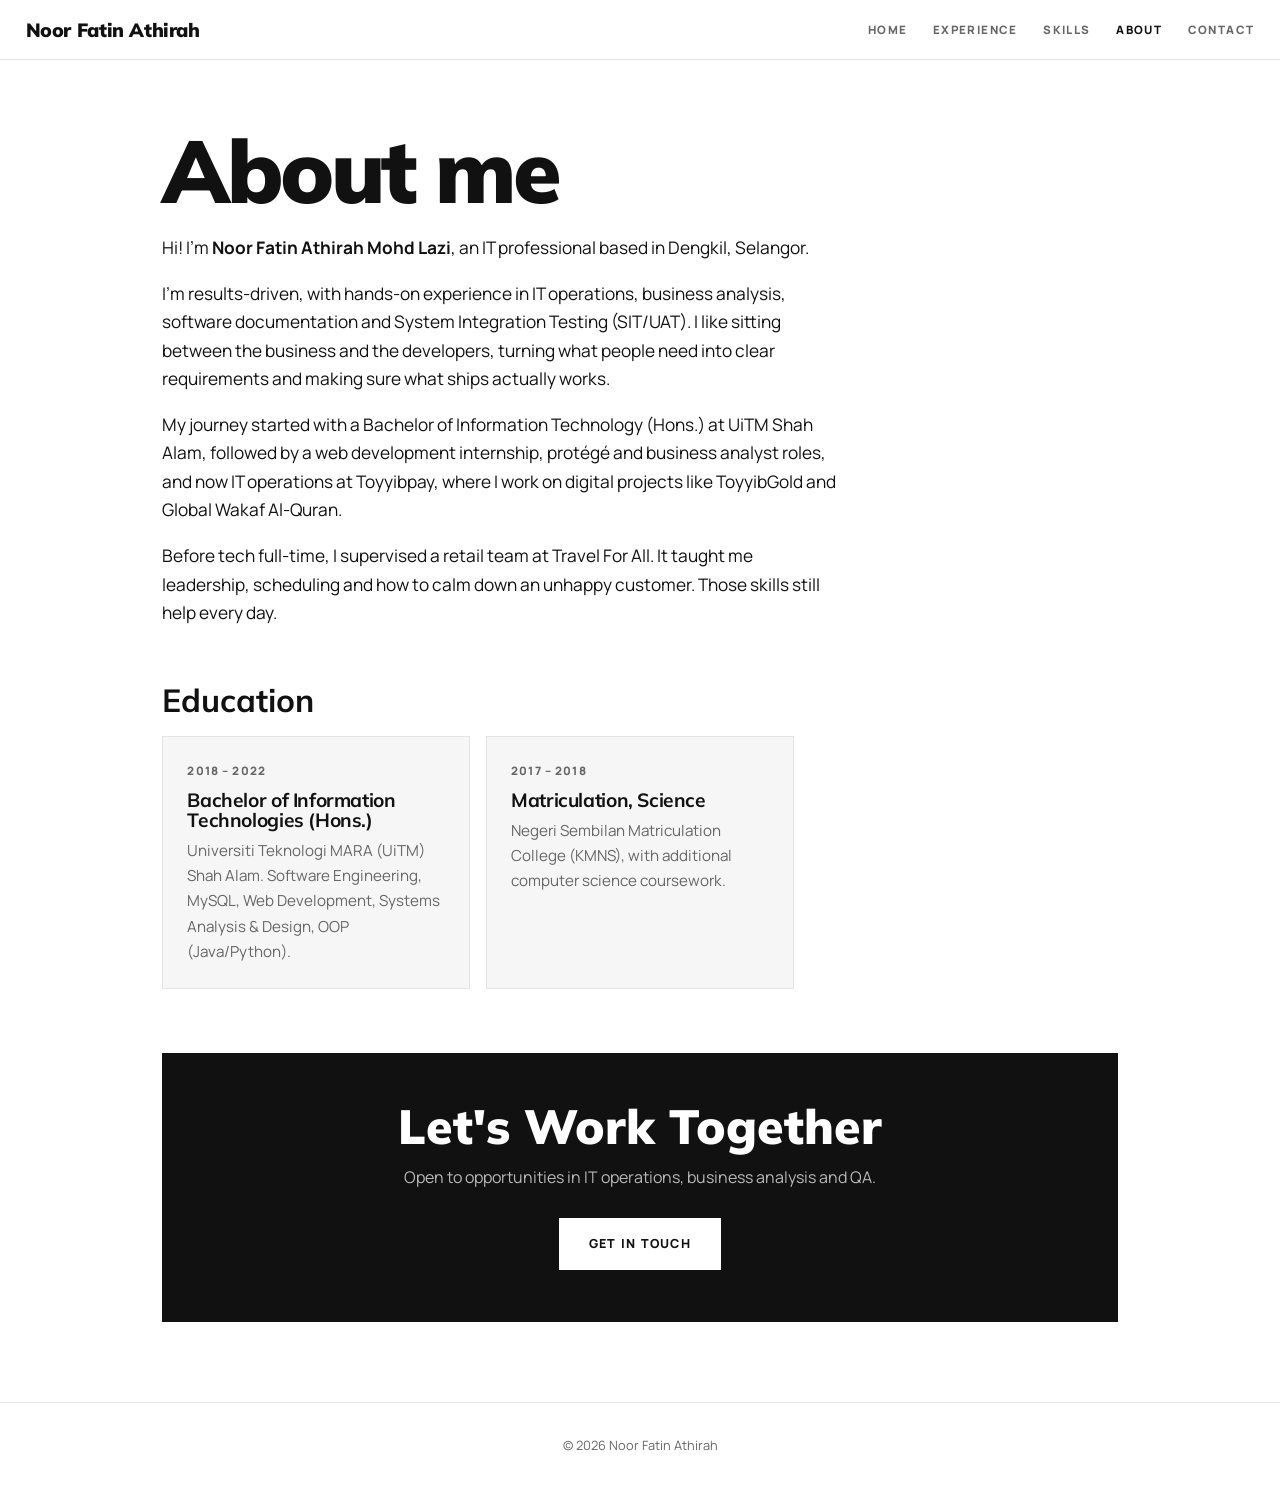
==== about.html @ 557c2734 "Redesign portfolio from resume, Najicode-inspired minimal layout Co-Authored-By: Claude Sonnet 5.5 <" ====
<!doctype html>
<html lang="en">
<head>
  <meta charset="utf-8">
  <meta name="viewport" content="width=device-width, initial-scale=1">
  <title>About — Noor Fatin Athirah</title>
  <link rel="preconnect" href="https://fonts.googleapis.com">
  <link rel="preconnect" href="https://fonts.gstatic.com" crossorigin>
  <link href="https://fonts.googleapis.com/css2?family=Manrope:wght@400;600;800&family=Mulish:wght@900&display=swap" rel="stylesheet">
  <link rel="stylesheet" href="style.css">
</head>
<body>
  <header class="bar">
    <a class="brand" href="index.html">Noor Fatin Athirah</a>
    <nav><a href="index.html">Home</a><a href="experience.html">Experience</a><a href="skills.html">Skills</a><a class="on" href="about.html">About</a><a href="contact.html">Contact</a></nav>
  </header>
  <main class="wrap">
    <h1>About me</h1>
    <div class="prose">
      <p>Hi! I'm <strong>Noor Fatin Athirah Mohd Lazi</strong>, an IT professional based in Dengkil, Selangor.</p>
      <p>I'm results-driven, with hands-on experience in IT operations, business analysis, software documentation and System Integration Testing (SIT/UAT). I like sitting between the business and the developers, turning what people need into clear requirements and making sure what ships actually works.</p>
      <p>My journey started with a Bachelor of Information Technology (Hons.) at UiTM Shah Alam, followed by a web development internship, protégé and business analyst roles, and now IT operations at Toyyibpay, where I work on digital projects like ToyyibGold and Global Wakaf Al-Quran.</p>
      <p>Before tech full-time, I supervised a retail team at Travel For All. It taught me leadership, scheduling and how to calm down an unhappy customer. Those skills still help every day.</p>
    </div>

    <h2 style="margin:3.5rem 0 1.2rem;font-size:2rem;">Education</h2>
    <div class="grid">
      <article class="card"><div class="meta">2018 – 2022</div><h3>Bachelor of Information Technologies (Hons.)</h3><p>Universiti Teknologi MARA (UiTM) Shah Alam. Software Engineering, MySQL, Web Development, Systems Analysis &amp; Design, OOP (Java/Python).</p></article>
      <article class="card"><div class="meta">2017 – 2018</div><h3>Matriculation, Science</h3><p>Negeri Sembilan Matriculation College (KMNS), with additional computer science coursework.</p></article>
    </div>

    <section class="cta">
      <h2>Let's Work Together</h2>
      <p>Open to opportunities in IT operations, business analysis and QA.</p>
      <a class="btn solid" href="contact.html">Get in touch</a>
    </section>
  </main>
  <footer>© <span id="y"></span> Noor Fatin Athirah</footer>
  <script src="script.js"></script>
</body>
</html>
---- style.css ----
:root { --bg:#fff; --fg:#111; --muted:#666; --line:#e4e4e4; --card:#f6f6f6; }
@media (prefers-color-scheme: dark) {
  :root { --bg:#0b0b0b; --fg:#f2f2f2; --muted:#9a9a9a; --line:#262626; --card:#151515; }
}
* { box-sizing:border-box; }
html { scroll-behavior:smooth; }
body { margin:0; background:var(--bg); color:var(--fg); font-family:Manrope,system-ui,sans-serif; line-height:1.65; }
a { color:inherit; }
h1,h2,h3 { font-family:Mulish,Manrope,sans-serif; line-height:1.05; margin:0; }

/* ---------- Home ---------- */
.home { min-height:100vh; display:grid; place-items:center; position:relative; overflow:hidden; }
.corner { position:fixed; font-size:.72rem; font-weight:800; letter-spacing:.12em; text-transform:uppercase; text-decoration:none; padding:1.4rem 1.6rem; z-index:5; }
.corner:hover { text-decoration:underline; text-underline-offset:4px; }
.tl { top:0; left:0; } .tr { top:0; right:0; } .bl { bottom:0; left:0; } .br { bottom:0; right:0; }
.name { display:flex; justify-content:space-between; align-items:center; width:min(96vw,1400px); font-size:clamp(2.8rem,10.5vw,9rem); font-weight:900; letter-spacing:-.04em; position:relative; }
.name span { position:relative; z-index:1; }
.portrait { position:absolute; left:50%; top:50%; transform:translate(-50%,-50%); width:clamp(120px,22vw,300px); aspect-ratio:4/3.3; z-index:2;
  background:#bdbdbd url("photo.jpg") center/cover; filter:grayscale(1) contrast(1.05); display:grid; place-items:center; color:#fff; font:900 3rem Mulish,sans-serif; transition:transform .5s; }
.name:hover .portrait { transform:translate(-50%,-50%) scale(1.06); }
.tag { position:absolute; bottom:22vh; width:100%; text-align:center; color:var(--muted); font-size:.95rem; }

/* ---------- Inner pages ---------- */
.bar { position:sticky; top:0; z-index:10; display:flex; justify-content:space-between; align-items:center; padding:1.1rem 1.6rem; background:var(--bg); border-bottom:1px solid var(--line); }
.brand { font:900 1.2rem Mulish,sans-serif; text-decoration:none; letter-spacing:-.02em; }
.bar nav { display:flex; gap:1.6rem; }
.bar nav a { font-size:.72rem; font-weight:800; letter-spacing:.12em; text-transform:uppercase; text-decoration:none; color:var(--muted); }
.bar nav a:hover, .bar nav a.on { color:var(--fg); }
.wrap { max-width:1000px; margin:0 auto; padding:4rem 1.4rem 5rem; }
.wrap > h1 { font-size:clamp(2.4rem,8vw,5.5rem); font-weight:900; letter-spacing:-.04em; margin-bottom:1rem; }
.lead { color:var(--muted); font-size:1.1rem; max-width:640px; margin:0 0 2.5rem; }
.prose p { max-width:680px; font-size:1.08rem; }

.grid { display:grid; grid-template-columns:repeat(auto-fill,minmax(280px,1fr)); gap:1rem; }
.card { background:var(--card); border:1px solid var(--line); padding:1.5rem; transition:transform .25s, border-color .25s; }
.card:hover { transform:translateY(-4px); border-color:var(--fg); }
.card h3 { font-size:1.2rem; margin-bottom:.5rem; letter-spacing:-.02em; }
.card p, .card li { color:var(--muted); font-size:.95rem; margin:0; }
.card ul { padding-left:1.1rem; margin:.6rem 0 0; }
.card .meta { font-size:.72rem; font-weight:800; letter-spacing:.1em; text-transform:uppercase; color:var(--muted); margin-bottom:.6rem; }

.tabs { display:flex; flex-wrap:wrap; gap:.5rem; margin-bottom:1.5rem; }
.tabs button { font:800 .72rem Manrope,sans-serif; letter-spacing:.1em; text-transform:uppercase; padding:.6rem 1.1rem; border:1px solid var(--fg); background:transparent; color:var(--fg); cursor:pointer; }
.tabs button.on, .tabs button:hover { background:var(--fg); color:var(--bg); }
.card.hide { display:none; }

.cta { margin-top:4rem; padding:3rem 1.5rem; background:var(--fg); color:var(--bg); text-align:center; }
.cta h2 { font-size:clamp(1.8rem,5vw,3rem); font-weight:900; margin-bottom:.8rem; }
.cta p { opacity:.7; margin:0 0 1.5rem; }
.btn { display:inline-block; padding:.9rem 1.8rem; border:1px solid currentColor; font-weight:800; font-size:.78rem; letter-spacing:.1em; text-transform:uppercase; text-decoration:none; margin:.25rem; }
.btn.solid { background:var(--bg); color:var(--fg); border-color:var(--bg); }
.btn:hover { opacity:.8; }
footer { text-align:center; color:var(--muted); font-size:.8rem; padding:2rem 1rem; border-top:1px solid var(--line); }

@media (max-width:640px) {
  .bar { flex-direction:column; gap:.6rem; }
  .bar nav { gap:1rem; flex-wrap:wrap; justify-content:center; }
  .name { flex-direction:column; gap:.4rem; font-size:clamp(3rem,16vw,6rem); }
  .portrait { position:relative; left:auto; top:auto; transform:none; order:1; width:55vw; margin:.5rem 0; }
  .name:hover .portrait { transform:none; }
  .name span { order:0; } .name span:last-child { order:2; }
  .tag { bottom:14vh; }
}
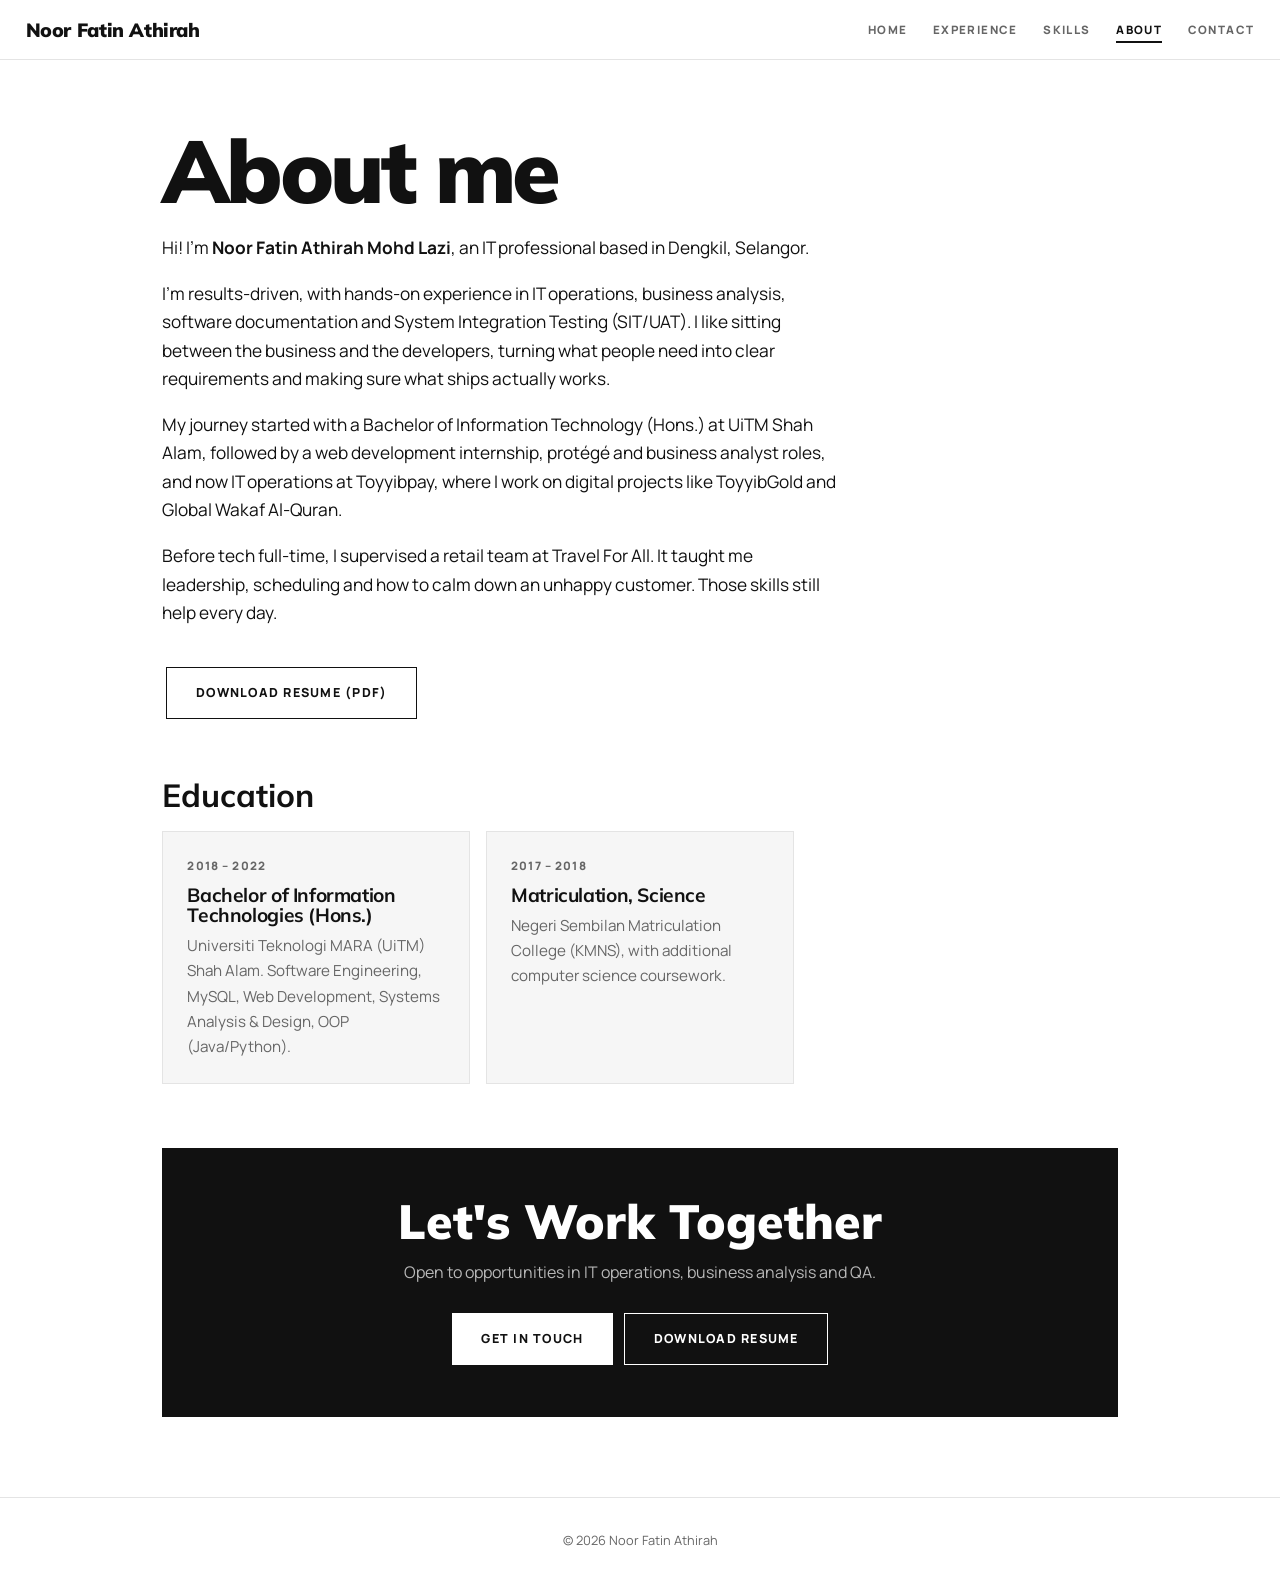
==== commit 9d0c394c: "Add resume download, resume photo (greyscale) and Najicode-style motion Co-Authored-By: Claude Sonne" ====
--- a/about.html
+++ b/about.html
@@ -23,6 +23,8 @@
       <p>Before tech full-time, I supervised a retail team at Travel For All. It taught me leadership, scheduling and how to calm down an unhappy customer. Those skills still help every day.</p>
     </div>
 
+    <p><a class="btn dl" href="resume.pdf" download="Noor-Fatin-Athirah-Resume.pdf" style="border-color:var(--fg)">Download resume (PDF)</a></p>
+
     <h2 style="margin:3.5rem 0 1.2rem;font-size:2rem;">Education</h2>
     <div class="grid">
       <article class="card"><div class="meta">2018 – 2022</div><h3>Bachelor of Information Technologies (Hons.)</h3><p>Universiti Teknologi MARA (UiTM) Shah Alam. Software Engineering, MySQL, Web Development, Systems Analysis &amp; Design, OOP (Java/Python).</p></article>
@@ -33,6 +35,7 @@
       <h2>Let's Work Together</h2>
       <p>Open to opportunities in IT operations, business analysis and QA.</p>
       <a class="btn solid" href="contact.html">Get in touch</a>
+      <a class="btn" href="resume.pdf" download="Noor-Fatin-Athirah-Resume.pdf">Download resume</a>
     </section>
   </main>
   <footer>© <span id="y"></span> Noor Fatin Athirah</footer>
--- a/style.css
+++ b/style.css
@@ -16,7 +16,7 @@
 .name { display:flex; justify-content:space-between; align-items:center; width:min(96vw,1400px); font-size:clamp(2.8rem,10.5vw,9rem); font-weight:900; letter-spacing:-.04em; position:relative; }
 .name span { position:relative; z-index:1; }
 .portrait { position:absolute; left:50%; top:50%; transform:translate(-50%,-50%); width:clamp(120px,22vw,300px); aspect-ratio:4/3.3; z-index:2;
-  background:#bdbdbd url("photo.jpg") center/cover; filter:grayscale(1) contrast(1.05); display:grid; place-items:center; color:#fff; font:900 3rem Mulish,sans-serif; transition:transform .5s; }
+  background:#bdbdbd url("photo.png") center top/cover; overflow:hidden; transition:transform .6s cubic-bezier(.2,.7,.2,1); }
 .name:hover .portrait { transform:translate(-50%,-50%) scale(1.06); }
 .tag { position:absolute; bottom:22vh; width:100%; text-align:center; color:var(--muted); font-size:.95rem; }
 
@@ -61,3 +61,45 @@
   .name span { order:0; } .name span:last-child { order:2; }
   .tag { bottom:14vh; }
 }
+
+/* ---------- Motion ---------- */
+@keyframes fadeIn { from { opacity:0 } to { opacity:1 } }
+@keyframes wave { 0%,100% { transform:translateY(0) } 50% { transform:translateY(-.08em) } }
+@keyframes zoomOut { from { transform:scale(1.35); opacity:0 } to { transform:scale(1); opacity:1 } }
+@keyframes revealUp { from { clip-path:inset(100% 0 0 0) } to { clip-path:inset(0) } }
+@keyframes rise { from { opacity:0; transform:translateY(24px) } to { opacity:1; transform:none } }
+
+/* home intro: whole stage zooms out, letters fade in one by one, portrait wipes up */
+.name { animation:zoomOut 1.4s cubic-bezier(.16,1,.3,1) both; }
+.name .ch { display:inline-block; opacity:0; animation:fadeIn .4s forwards; animation-delay:calc(var(--i) * 60ms + .3s); }
+.name:hover .ch { animation:fadeIn .3s forwards, wave 1.6s ease-in-out infinite; animation-delay:0s, calc(var(--i) * 70ms); opacity:1; }
+.portrait { animation:revealUp 1.1s cubic-bezier(.77,0,.18,1) .5s both; }
+.portrait::after { content:""; position:absolute; inset:0; background:url("photo.png") center top/cover; transform:scale(1.25); transition:transform 1.2s cubic-bezier(.2,.7,.2,1); }
+.name:hover .portrait::after { transform:scale(1); }
+.tag { animation:rise .9s ease 1.6s both; }
+.corner { animation:fadeIn .8s ease 1.2s both; transition:transform .3s ease, letter-spacing .3s ease; }
+.tl:hover { transform:translate(6px,6px); } .tr:hover { transform:translate(-6px,6px); }
+.bl:hover { transform:translate(6px,-6px); } .br:hover { transform:translate(-6px,-6px); }
+.corner:hover { letter-spacing:.2em; }
+
+/* inner pages */
+.bar nav a { position:relative; }
+.bar nav a::after { content:""; position:absolute; left:0; bottom:-4px; height:2px; width:100%; background:var(--fg); transform:scaleX(0); transform-origin:left; transition:transform .3s ease; }
+.bar nav a:hover::after, .bar nav a.on::after { transform:scaleX(1); }
+.brand { transition:letter-spacing .3s ease; } .brand:hover { letter-spacing:.02em; }
+.wrap > h1 { animation:zoomOut 1s cubic-bezier(.16,1,.3,1) both; transform-origin:left center; }
+.lead { animation:rise .8s ease .25s both; }
+.reveal { opacity:0; transform:translateY(32px) scale(.97); transition:opacity .7s ease, transform .7s cubic-bezier(.2,.7,.2,1); transition-delay:var(--d,0ms); }
+.reveal.in { opacity:1; transform:none; }
+.card { transition:transform .35s cubic-bezier(.2,.7,.2,1), border-color .25s, background .25s, color .25s, box-shadow .35s; }
+.card:hover { transform:translateY(-6px) scale(1.02); box-shadow:0 14px 30px rgba(0,0,0,.12); }
+.btn { transition:background .25s, color .25s, transform .25s; }
+.btn:hover { opacity:1; background:var(--bg); color:var(--fg); transform:translateY(-2px); }
+.btn.solid:hover { background:transparent; color:var(--bg); }
+.cta .btn:hover { background:transparent; color:var(--bg); }
+.dl { display:inline-block; margin-top:1.4rem; }
+
+@media (prefers-reduced-motion: reduce) {
+  *, *::before, *::after { animation:none !important; transition:none !important; }
+  .name .ch, .reveal, .corner, .tag { opacity:1 !important; transform:none !important; }
+}
